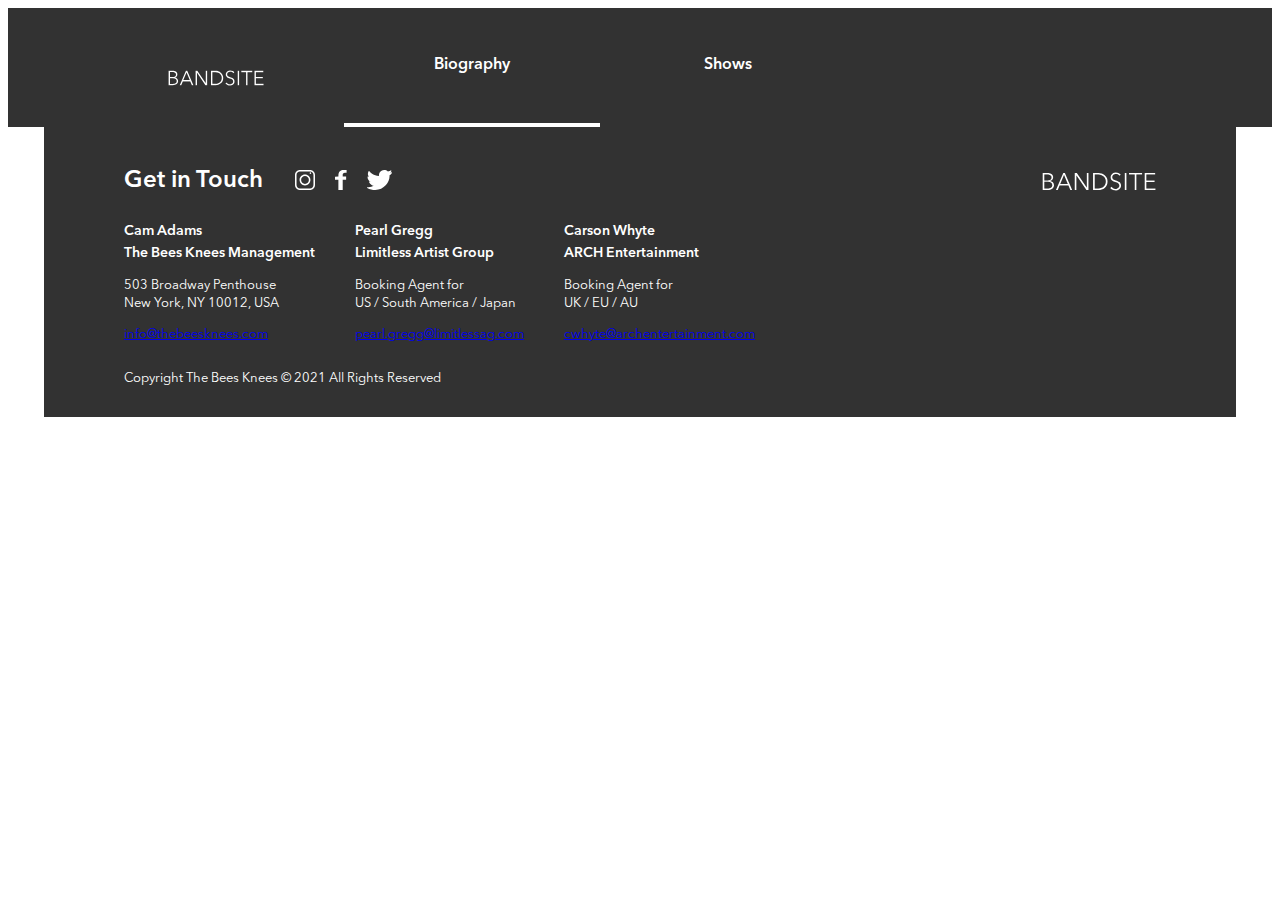
==== pages/shows.html @ 7373b71f "add shows header and footer" ====
<!DOCTYPE html>
<html lang="en">
<head>
    <meta charset="UTF-8">
    <meta http-equiv="X-UA-Compatible" content="IE=edge">
    <meta name="viewport" content="width=device-width, initial-scale=1.0">
    <link rel="stylesheet" href="../Styles/shows.css">
    <title>Document</title>
</head>
<body>
    <header class="header">
        <a href="../index.html" class="header__link"><img src="../Assets/Logo/Logo-bandsite.svg" alt="band-logo" class="header__logo"></a>
            <nav class="header__nav">
            <ul class="header__nav-list">
                <li class="header__nav-item header__nav-item--active">Biography</li>
                <li class="header__nav-item">Shows</li>
            </ul>
        </nav>
    </header>

    <footer class="footer">
        <div class="footer__container">
            <div class="footer__container-left">
        <h3 class="footer__title">
            Get in Touch
        </h3>
        <div class="footer__socials">
            <img src="../Assets/Icons/SVG/Icon-instagram.svg" alt="icon-instagram" class="footer__icon">
            <img src="../Assets/Icons/SVG/Icon-facebook.svg" alt="Icon-facebook" class="footer__icon">
            <img src="../Assets/Icons/SVG/Icon-twitter.svg" alt="icon-twitter" class="footer__icon">
        </div>
    </div>
<img src="../Assets/Logo/Logo-bandsite.svg" alt="BANDSITE" class="footer__site-name-top">
        </div>
        <div class="footer__contact">
            <div class="footer__grouping">
            <p class="footer__name">
                Cam Adams
             </p>
             <p class="footer__org">
                The Bees Knees Management 
             </p>
             <p class="footer__info">
                503 Broadway Penthouse<br>
                New York, NY 10012, USA
             </p>
             <p class="footer__email">
                <a href="mailto:info@thebeesknees.com">info@thebeesknees.com</a>
             </p>
            </div>
            <div class="footer__grouping">
             <p class="footer__name">
                Pearl Gregg
             </p>
             <p class="footer__org">
                Limitless Artist Group
             </p>
             <p class="footer__info">
                Booking Agent for <br>

                US / South America / Japan
             </p>
             <p class="footer__email">
                <a href="mailto:pearl.gregg@limitlessag.com">pearl.gregg@limitlessag.com</a>
            </p>
        </div>
        <div class="footer__grouping">
             <p class="footer__name">
                Carson Whyte
             </p>
             <p class="footer__org">
                ARCH Entertainment
             </p>
             <p class="footer__info">
                Booking Agent for <br>

                UK / EU / AU
             </p>
             <p class="footer__email">
                <a href="mailto:cwhyte@archentertainment.com">cwhyte@archentertainment.com</a>
            </p>
        </div>
    </div>
        <div class="footer__contact">
        </div>
        <img class="footer__site-name" src="../Assets/Logo/Logo-bandsite.svg" alt="Bandsite">
        <p class="footer__copyright">
            Copyright The Bees Knees © 2021 All Rights Reserved
        </p>
    </footer>
</body>
</html>
---- Styles/shows.css ----
*, *::before, *::after {
  box-sizing: border-box;
}

@font-face {
  font-family: avenir;
  src: url(../Assets/Font/AvenirNextLTPro-Regular.otf);
  font-weight: 400;
}
@font-face {
  font-family: avenir;
  src: url(../Assets/Font/AvenirNextLTPro-Bold.otf);
  font-weight: 700;
}
@font-face {
  font-family: avenir;
  src: url(../Assets/Font/AvenirNextLTPro-Demi.otf);
  font-weight: 600;
}
.header {
  display: flex;
  flex-direction: column;
  background-color: #323232;
  padding: 0rem;
  margin: 0rem;
  align-items: center;
  justify-content: space-between;
}
@media (min-width: 768px) {
  .header {
    padding-left: 1.5rem;
  }
}
@media (min-width: 1280px) {
  .header {
    padding-left: 5rem;
  }
}
.header__title {
  font-size: 1.5rem;
  line-height: 2rem;
  font-family: avenir;
  font-weight: 400;
  color: #FFFFFF;
  margin: 1rem;
  margin-bottom: 0rem;
  text-align: center;
}
.header__link {
  display: inline;
  text-align: center;
}
.header__logo {
  width: 30vw;
  padding-top: 1rem;
}
@media (min-width: 768px) {
  .header__logo {
    padding-left: 3rem;
    padding-right: 5rem;
    align-self: center;
    padding-bottom: 1.5rem;
    padding-top: 3rem;
    width: 35vw;
  }
}
@media (min-width: 1280px) {
  .header__logo {
    padding-left: 5rem;
    width: 20vw;
  }
}
.header__link {
  text-decoration: none;
}
.header__nav {
  margin: 0;
  padding: 0;
  align-self: center;
}
.header__nav-list {
  padding: 0;
  margin: 0;
  list-style: none;
  display: flex;
}
.header__nav-item {
  padding: 1rem 3rem;
  color: #FFFFFF;
  font-family: avenir;
  font-weight: 600;
  text-align: center;
  font-size: 1rem;
  width: 50vw;
}
.header__nav-item:hover {
  color: palevioletred;
}
@media (min-width: 768px) {
  .header__nav-item {
    width: 20vw;
    padding-bottom: 3rem;
    padding-top: 3rem;
  }
}
.header__nav-item--active {
  border-bottom: 4px solid #FFFFFF;
  font-weight: 600;
}
@media (min-width: 768px) {
  .header {
    flex-direction: row;
    justify-content: flex-start;
  }
}

.footer {
  background-color: #323232;
  padding: 1rem;
}
@media (min-width: 768px) {
  .footer {
    margin-left: 2.25rem;
    margin-right: 2.25rem;
  }
}
@media (min-width: 768px) {
  .footer {
    padding-left: 5rem;
    padding-right: 5rem;
  }
}
.footer__container {
  align-items: center;
}
@media (min-width: 768px) {
  .footer__container {
    display: flex;
    flex-direction: row;
    justify-content: space-between;
  }
}
@media (min-width: 768px) {
  .footer__container-left {
    display: flex;
    flex-direction: row;
    align-items: center;
  }
}
.footer__title {
  color: #FFFFFF;
  font-family: avenir;
  font-weight: 600;
  font-size: 1.5rem;
}
.footer__socials {
  color: #FFFFFF;
  margin-top: 1rem;
  margin-bottom: 1rem;
}
@media (min-width: 768px) {
  .footer__socials {
    margin-left: 2rem;
  }
}
.footer__icon {
  padding-right: 1rem;
}
.footer__site-name-top {
  display: none;
  color: #FFFFFF;
  font-family: avenir;
  font-weight: 400;
  font-size: 1.5rem;
  line-height: 2rem;
  margin: 0;
}
@media (min-width: 768px) {
  .footer__site-name-top {
    display: inline-flex;
    justify-self: flex-end;
  }
}
@media (min-width: 768px) {
  .footer__contact {
    display: flex;
    flex-direction: row;
  }
}
@media (min-width: 768px) {
  .footer__grouping {
    padding-right: 2.5rem;
  }
}
.footer__name {
  font-family: avenir;
  font-weight: 600;
  font-size: 0.875rem;
  line-height: 1.375rem;
  color: #FFFFFF;
  margin: 0;
}
.footer__org {
  font-family: avenir;
  font-weight: 600;
  font-size: 0.875rem;
  line-height: 1.375rem;
  color: #FFFFFF;
  margin: 0;
}
.footer__info {
  font-family: avenir;
  line-height: 1.125rem;
  font-weight: 400;
  font-size: 0.8125rem;
  color: #FFFFFF;
}
.footer__email {
  font-family: avenir;
  line-height: 1.125rem;
  font-weight: 400;
  font-size: 0.8125rem;
  color: #FFFFFF;
}
@media (min-width: 768px) {
  .footer__site-name {
    display: none;
  }
}
.footer__copyright {
  font-family: avenir;
  line-height: 1.125rem;
  font-weight: 400;
  font-size: 0.8125rem;
  color: #FFFFFF;
}/*# sourceMappingURL=shows.css.map */
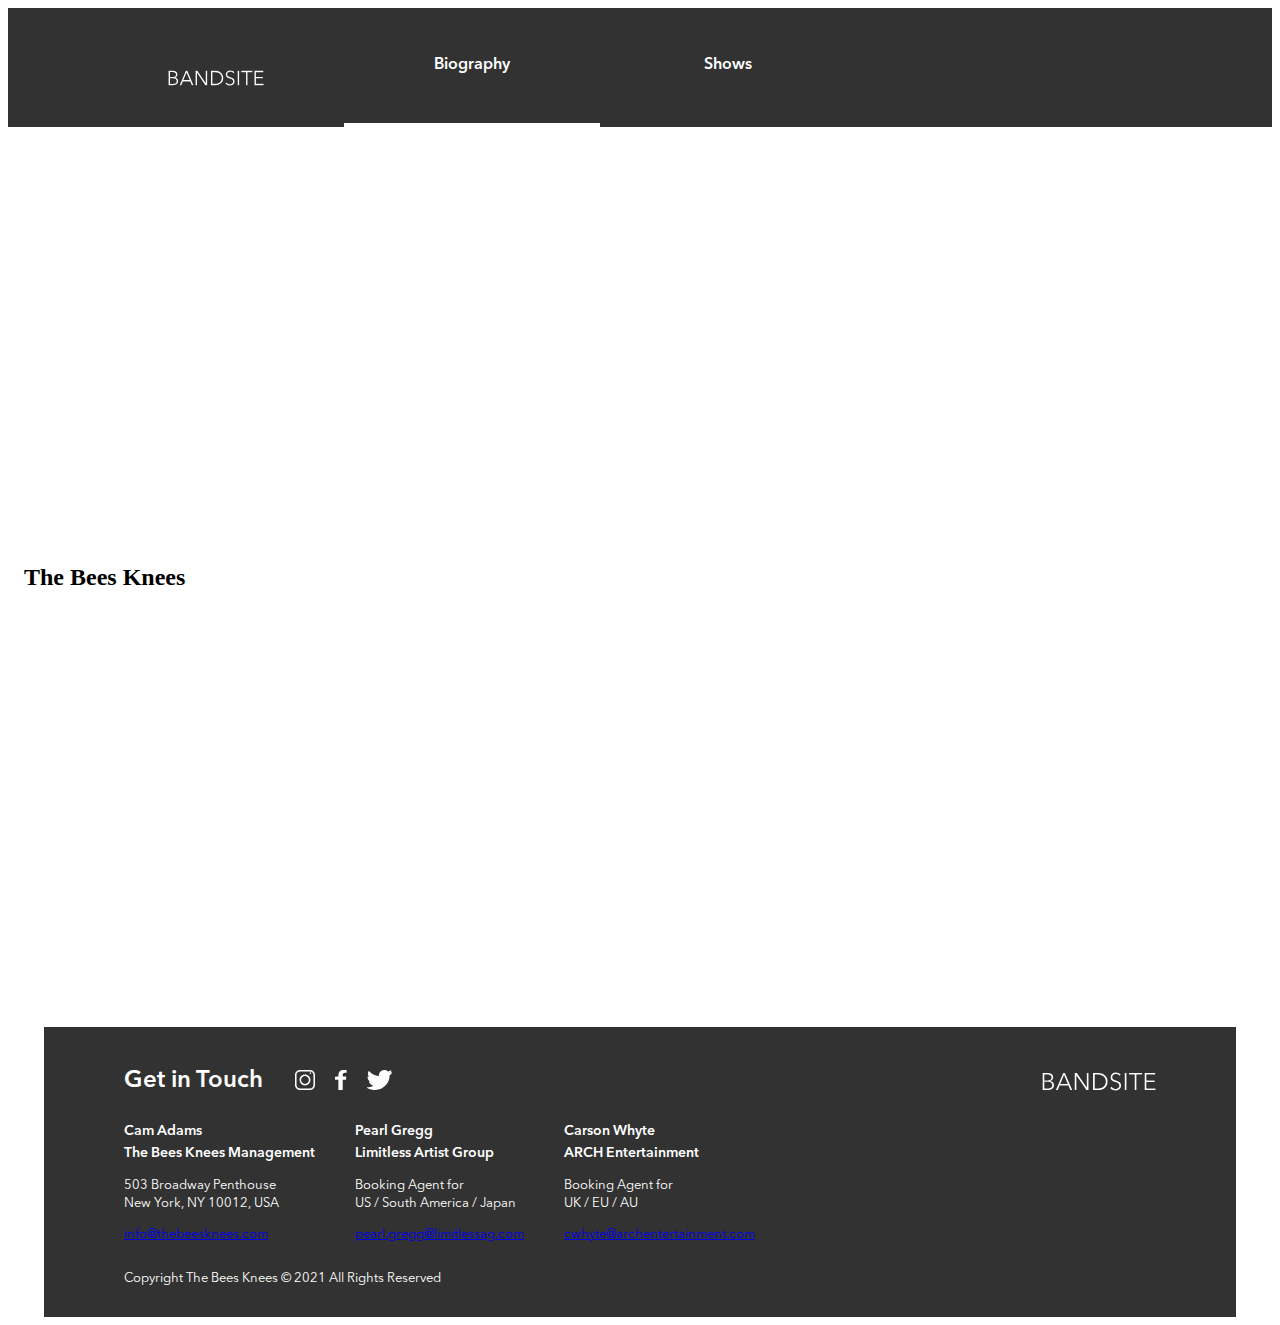
==== commit 8fbeed0e: "add assets" ====
--- a/pages/shows.html
+++ b/pages/shows.html
@@ -17,6 +17,14 @@
             </ul>
         </nav>
     </header>
+
+    <main>
+        <section class="hero">
+            <div class="hero__overlay"></div>
+            <h2 class="hero__title">The Bees Knees</h2>
+        </section>
+    </main>
+
 
     <footer class="footer">
         <div class="footer__container">
--- a/Styles/shows.css
+++ b/Styles/shows.css
@@ -233,4 +233,25 @@
   font-weight: 400;
   font-size: 0.8125rem;
   color: #FFFFFF;
+}
+
+.hero {
+  background-image: url(../Assets/Images/);
+  background-position: center;
+  position: relative;
+  background-size: cover;
+  height: 40vh;
+  display: flex;
+  align-items: center;
+  padding-left: 1rem;
+}
+@media (min-width: 768px) {
+  .hero {
+    height: 50vw;
+  }
+}
+@media (min-width: 1280px) {
+  .hero {
+    height: 100vh;
+  }
 }/*# sourceMappingURL=shows.css.map */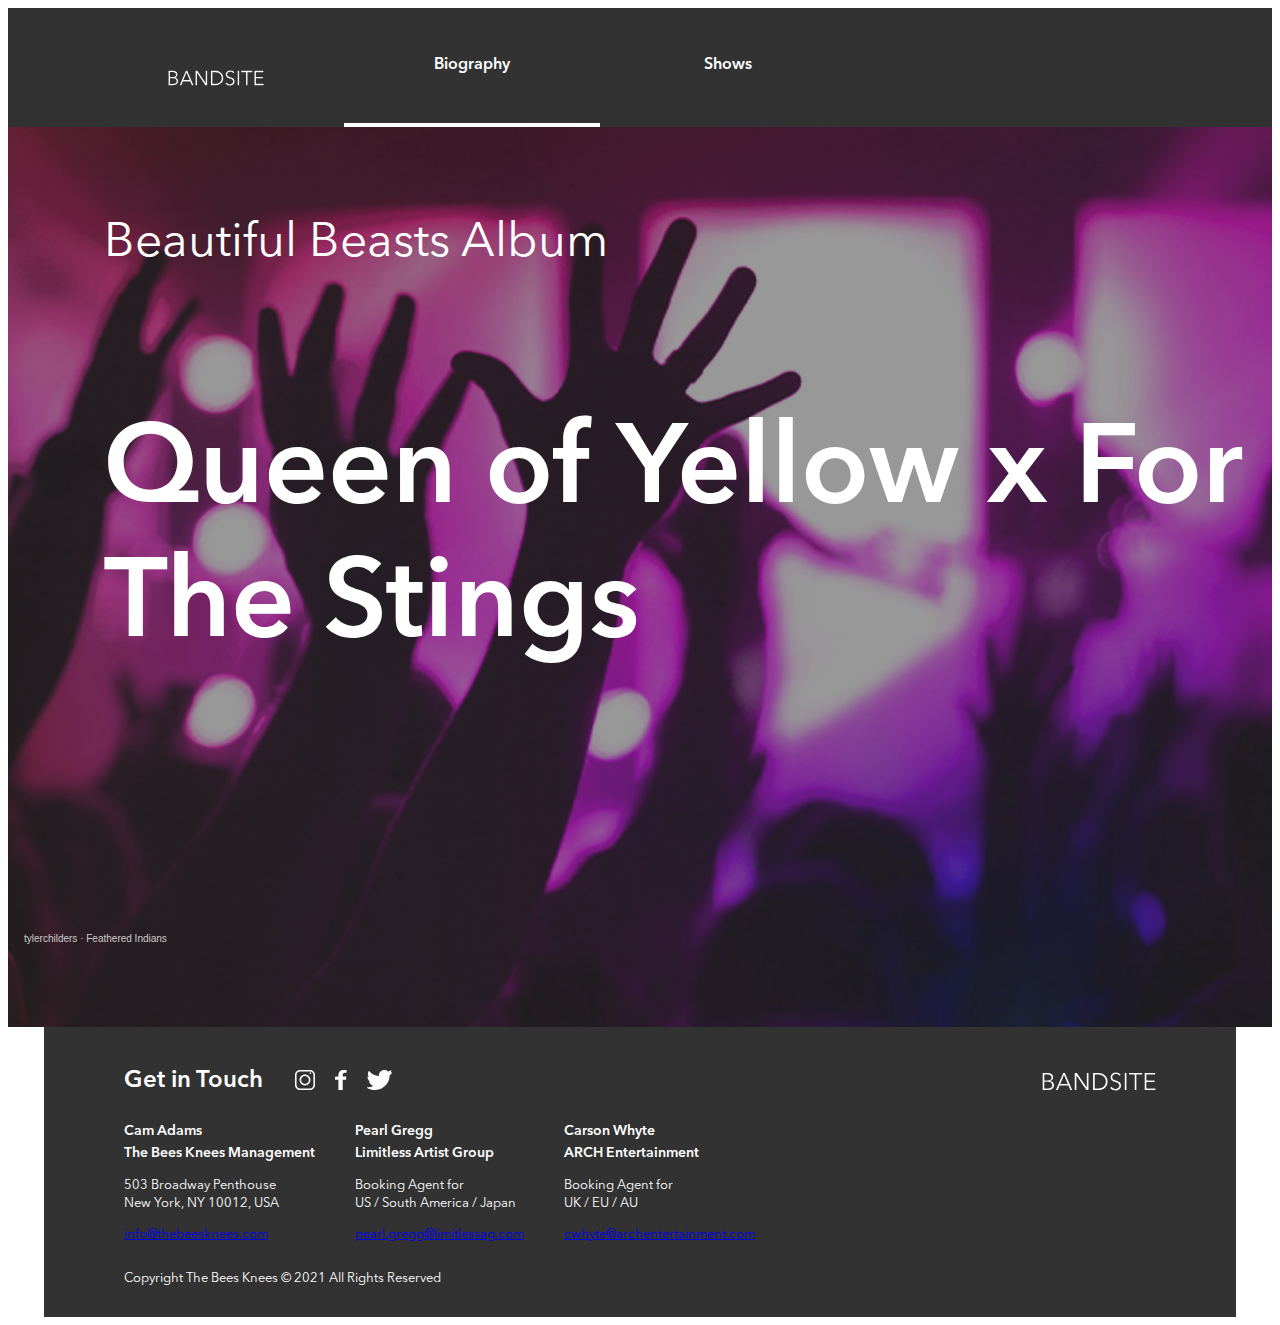
==== commit d0db4d3e: "add music to shows page" ====
--- a/pages/shows.html
+++ b/pages/shows.html
@@ -20,9 +20,13 @@
 
     <main>
         <section class="hero">
+            <h2 class="hero__title">Beautiful Beasts Album</h2>
+            <h2 class="hero__album-name">Queen of Yellow x For The Stings</h2>
             <div class="hero__overlay"></div>
-            <h2 class="hero__title">The Bees Knees</h2>
-        </section>
+            <iframe class="hero__iframe" width="100%" height="166" scrolling="no" frameborder="no" allow="autoplay" src="https://w.soundcloud.com/player/?url=https%3A//api.soundcloud.com/tracks/709649923&color=%230c0607&auto_play=true&hide_related=false&show_comments=true&show_user=true&show_reposts=false&show_teaser=true"></iframe>
+            <div class="hero__iframe">
+                <a href="https://soundcloud.com/tylerchilders" title="tylerchilders" target="_blank" class="hero__iframe-link">tylerchilders</a> · <a href="https://soundcloud.com/tylerchilders/feathered-indians-3" title="Feathered Indians" target="_blank" class="hero__iframe-link">Feathered Indians</a>
+            </div>
     </main>
 
 
--- a/Styles/shows.css
+++ b/Styles/shows.css
@@ -236,22 +236,99 @@
 }
 
 .hero {
-  background-image: url(../Assets/Images/);
+  background-image: url(../Assets/Images/hero-shows.jpg);
   background-position: center;
   position: relative;
   background-size: cover;
-  height: 40vh;
+  height: 60vh;
   display: flex;
-  align-items: center;
+  align-items: flex-start;
   padding-left: 1rem;
+  flex-direction: column;
 }
 @media (min-width: 768px) {
   .hero {
-    height: 50vw;
+    height: 70vw;
   }
 }
 @media (min-width: 1280px) {
   .hero {
     height: 100vh;
   }
+}
+.hero__iframe {
+  z-index: 3;
+  font-size: 10px;
+  color: #cccccc;
+  line-break: anywhere;
+  word-break: normal;
+  overflow: hidden;
+  white-space: nowrap;
+  text-overflow: ellipsis;
+  font-family: Interstate, Lucida Grande, Lucida Sans Unicode, Lucida Sans, Garuda, Verdana, Tahoma, sans-serif;
+  font-weight: 100;
+  width: 80vw;
+}
+@media (min-width: 768px) {
+  .hero__iframe {
+    padding-bottom: 3rem;
+  }
+}
+@media (min-width: 1280px) {
+  .hero__iframe {
+    padding-bottom: 5rem;
+  }
+}
+.hero__iframe-link {
+  color: #cccccc;
+  text-decoration: none;
+}
+.hero__overlay {
+  position: absolute;
+  z-index: 2;
+  background-color: rgba(50, 50, 50, 0.5019607843);
+  top: 0;
+  left: 0;
+  width: 100%;
+  height: 100%;
+}
+.hero__title {
+  font-family: avenir;
+  font-weight: 400;
+  color: #FFFFFF;
+  position: relative;
+  z-index: 3;
+  font-size: 1rem;
+  padding-top: 3rem;
+}
+@media (min-width: 768px) {
+  .hero__title {
+    font-size: 1.5rem;
+    padding-left: 1.5rem;
+  }
+}
+@media (min-width: 1280px) {
+  .hero__title {
+    font-size: 3rem;
+    padding-left: 5rem;
+  }
+}
+.hero__album-name {
+  font-family: avenir;
+  font-weight: 600;
+  color: #FFFFFF;
+  position: relative;
+  z-index: 3;
+}
+@media (min-width: 768px) {
+  .hero__album-name {
+    font-size: 3rem;
+    padding-left: 1.5rem;
+  }
+}
+@media (min-width: 1280px) {
+  .hero__album-name {
+    font-size: 7rem;
+    padding-left: 5rem;
+  }
 }/*# sourceMappingURL=shows.css.map */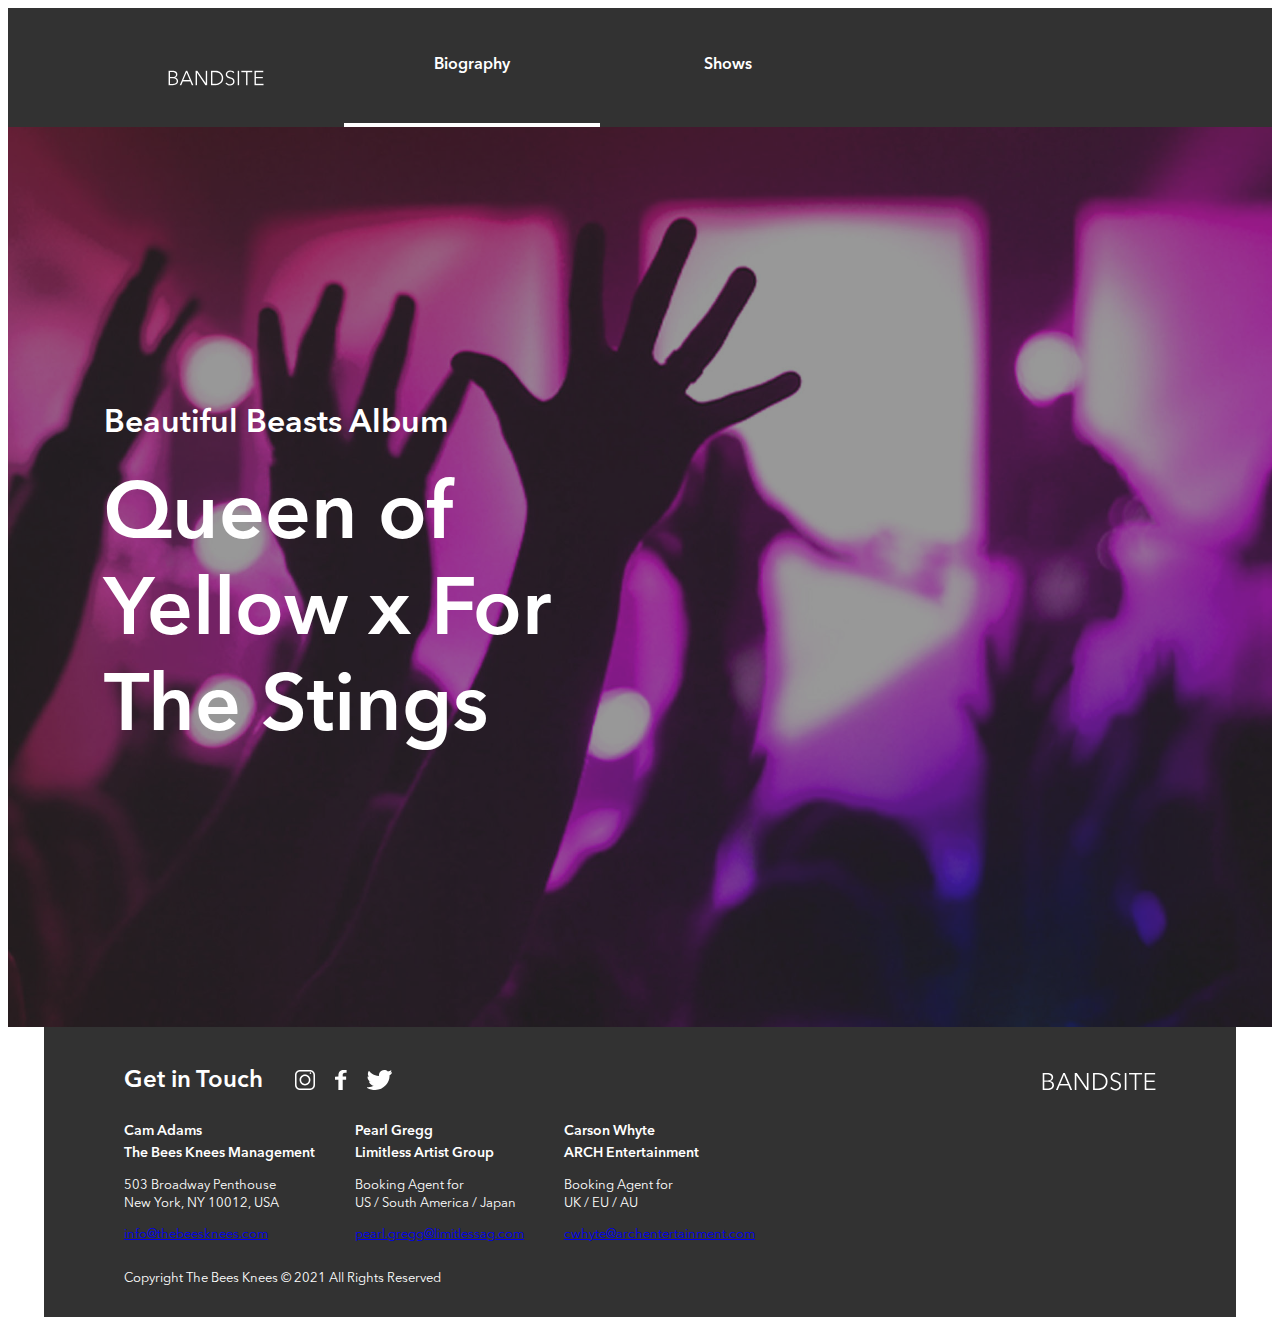
==== commit f6c2d0f9: "fix hero dimensions" ====
--- a/pages/shows.html
+++ b/pages/shows.html
@@ -20,13 +20,12 @@
 
     <main>
         <section class="hero">
+        <div class="hero__container">
             <h2 class="hero__title">Beautiful Beasts Album</h2>
             <h2 class="hero__album-name">Queen of Yellow x For The Stings</h2>
             <div class="hero__overlay"></div>
+        </div>
             <iframe class="hero__iframe" width="100%" height="166" scrolling="no" frameborder="no" allow="autoplay" src="https://w.soundcloud.com/player/?url=https%3A//api.soundcloud.com/tracks/709649923&color=%230c0607&auto_play=true&hide_related=false&show_comments=true&show_user=true&show_reposts=false&show_teaser=true"></iframe>
-            <div class="hero__iframe">
-                <a href="https://soundcloud.com/tylerchilders" title="tylerchilders" target="_blank" class="hero__iframe-link">tylerchilders</a> · <a href="https://soundcloud.com/tylerchilders/feathered-indians-3" title="Feathered Indians" target="_blank" class="hero__iframe-link">Feathered Indians</a>
-            </div>
     </main>
 
 
--- a/Styles/shows.css
+++ b/Styles/shows.css
@@ -248,12 +248,19 @@
 }
 @media (min-width: 768px) {
   .hero {
-    height: 70vw;
+    height: 75vh;
   }
 }
 @media (min-width: 1280px) {
   .hero {
     height: 100vh;
+    flex-direction: row;
+  }
+}
+@media (min-width: 1280px) {
+  .hero__container {
+    width: 50vw;
+    align-self: center;
   }
 }
 .hero__iframe {
@@ -269,14 +276,12 @@
   font-weight: 100;
   width: 80vw;
 }
-@media (min-width: 768px) {
+@media (min-width: 1280px) {
   .hero__iframe {
-    padding-bottom: 3rem;
-  }
-}
-@media (min-width: 1280px) {
-  .hero__iframe {
-    padding-bottom: 5rem;
+    align-self: center;
+    width: 50vw;
+    padding-left: 5rem;
+    padding-right: 5rem;
   }
 }
 .hero__iframe-link {
@@ -309,8 +314,10 @@
 }
 @media (min-width: 1280px) {
   .hero__title {
-    font-size: 3rem;
-    padding-left: 5rem;
+    font-size: 2rem;
+    padding-left: 5rem;
+    font-weight: 600;
+    align-self: center;
   }
 }
 .hero__album-name {
@@ -328,7 +335,9 @@
 }
 @media (min-width: 1280px) {
   .hero__album-name {
-    font-size: 7rem;
-    padding-left: 5rem;
+    margin-top: 0;
+    font-size: 5rem;
+    padding-left: 5rem;
+    align-self: center;
   }
 }/*# sourceMappingURL=shows.css.map */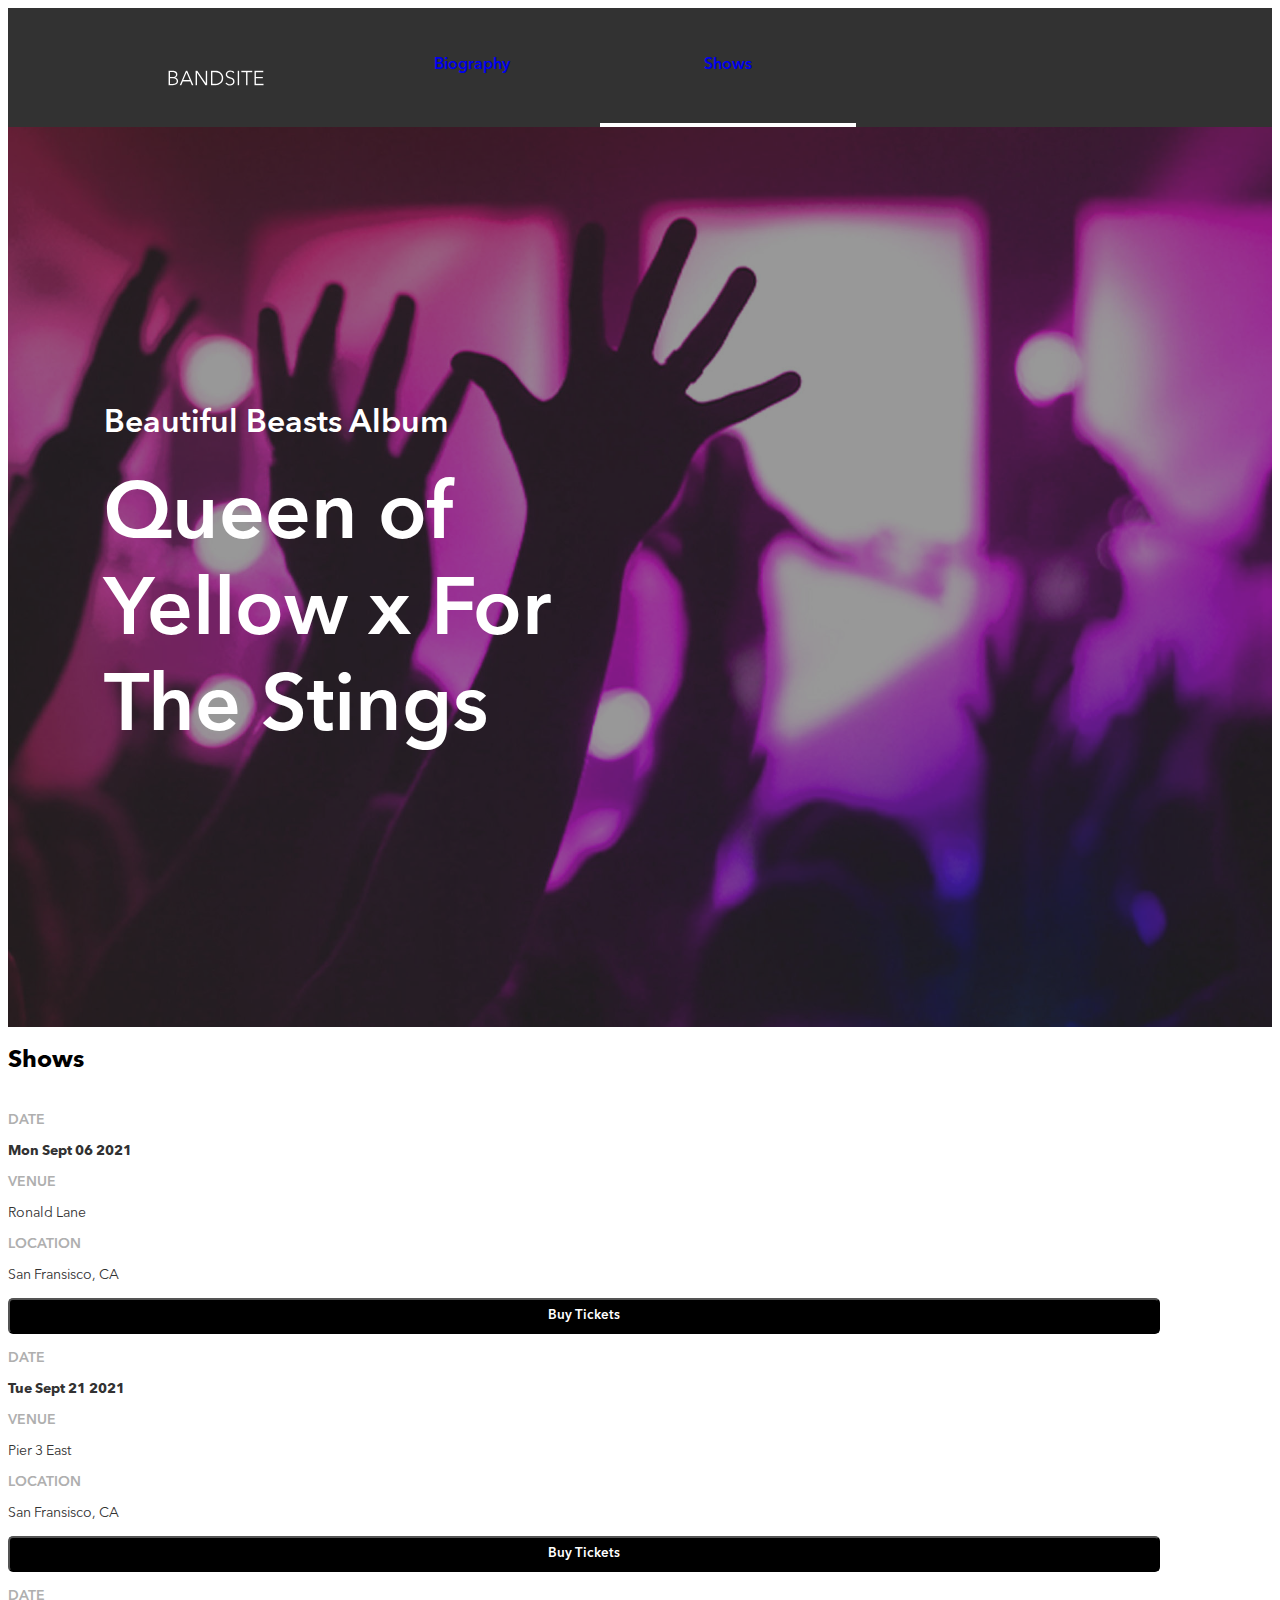
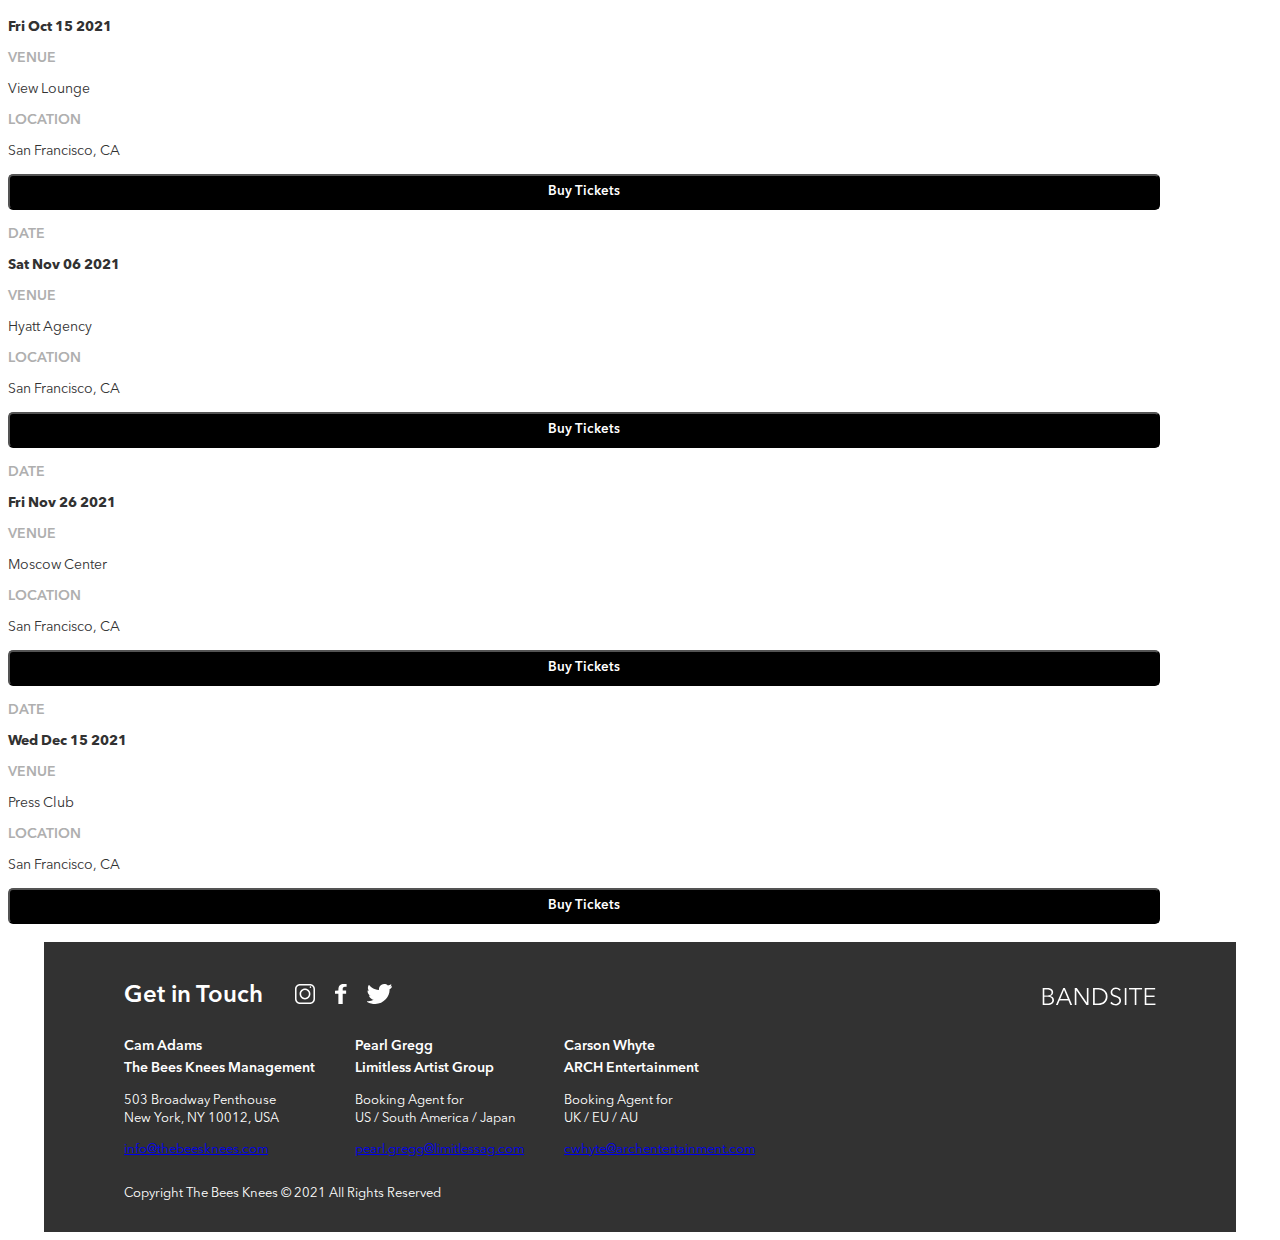
==== commit f72c1c0c: "add links" ====
--- a/pages/shows.html
+++ b/pages/shows.html
@@ -12,21 +12,31 @@
         <a href="../index.html" class="header__link"><img src="../Assets/Logo/Logo-bandsite.svg" alt="band-logo" class="header__logo"></a>
             <nav class="header__nav">
             <ul class="header__nav-list">
-                <li class="header__nav-item header__nav-item--active">Biography</li>
-                <li class="header__nav-item">Shows</li>
+                <li class="header__nav-item"><a class="header__link" href="../index.html">Biography</a></li>
+                <li class="header__nav-item header__nav-item--active"><a href="./shows.html" class="header__link">Shows</a></li>
             </ul>
         </nav>
     </header>
 
     <main>
         <section class="hero">
-        <div class="hero__container">
-            <h2 class="hero__title">Beautiful Beasts Album</h2>
-            <h2 class="hero__album-name">Queen of Yellow x For The Stings</h2>
-            <div class="hero__overlay"></div>
-        </div>
+            <div class="hero__container">
+                <h2 class="hero__title">Beautiful Beasts Album</h2>
+                <h2 class="hero__album-name">Queen of Yellow x For The Stings</h2>
+                <div class="hero__overlay"></div>
+            </div>
             <iframe class="hero__iframe" width="100%" height="166" scrolling="no" frameborder="no" allow="autoplay" src="https://w.soundcloud.com/player/?url=https%3A//api.soundcloud.com/tracks/709649923&color=%230c0607&auto_play=true&hide_related=false&show_comments=true&show_user=true&show_reposts=false&show_teaser=true"></iframe>
-    </main>
+        </section>
+    <!-- To be populated by JS -->
+        <section class="tour-dates">
+            <h2 class="tour-dates__title">Shows</h2>
+            <ul class="tour-dates__list">
+
+            </ul>
+        </section>
+    
+    
+        </main>
 
 
     <footer class="footer">
@@ -36,9 +46,9 @@
             Get in Touch
         </h3>
         <div class="footer__socials">
-            <img src="../Assets/Icons/SVG/Icon-instagram.svg" alt="icon-instagram" class="footer__icon">
-            <img src="../Assets/Icons/SVG/Icon-facebook.svg" alt="Icon-facebook" class="footer__icon">
-            <img src="../Assets/Icons/SVG/Icon-twitter.svg" alt="icon-twitter" class="footer__icon">
+            <a href="http://www.instagram.com"><img src="../Assets/Icons/SVG/Icon-instagram.svg" alt="icon-instagram" class="footer__icon"></a>
+            <a href="http://www.facebook.com"><img src="../Assets/Icons/SVG/Icon-facebook.svg" alt="Icon-facebook" class="footer__icon"></a>
+            <a href="http://www.twitter.com"><img src="../Assets/Icons/SVG/Icon-twitter.svg" alt="icon-twitter" class="footer__icon"></a>
         </div>
     </div>
 <img src="../Assets/Logo/Logo-bandsite.svg" alt="BANDSITE" class="footer__site-name-top">
@@ -99,5 +109,6 @@
             Copyright The Bees Knees © 2021 All Rights Reserved
         </p>
     </footer>
+    <script src="../scripts/build-shows-page.js"></script>
 </body>
 </html>--- a/Styles/shows.css
+++ b/Styles/shows.css
@@ -248,7 +248,7 @@
 }
 @media (min-width: 768px) {
   .hero {
-    height: 75vh;
+    height: 80vh;
   }
 }
 @media (min-width: 1280px) {
@@ -340,4 +340,44 @@
     padding-left: 5rem;
     align-self: center;
   }
+}
+
+.tour-dates__title {
+  font-family: avenir;
+  font-size: 1.5rem;
+  font-weight: bold;
+  padding-bottom: 1rem;
+}
+.tour-dates__list {
+  padding-left: 0;
+}
+.tour-dates__header {
+  font-size: 0.875rem;
+  color: #AFAFAF;
+  font-family: avenir;
+  font-weight: 600;
+}
+.tour-dates__info {
+  font-size: 0.875rem;
+  color: #323232;
+  font-family: avenir;
+}
+.tour-dates__info--bold {
+  font-weight: bold;
+}
+.tour-dates__item {
+  border-bottom: 1px #E1E1E1;
+  padding-bottom: 2px;
+  margin-bottom: 2px;
+  list-style: none;
+}
+.tour-dates__button {
+  background-color: black;
+  color: #FFFFFF;
+  font-family: avenir;
+  width: 90vw;
+  font-weight: 600;
+  border-radius: 0.3125rem;
+  padding-top: 0.5rem;
+  padding-bottom: 0.5rem;
 }/*# sourceMappingURL=shows.css.map */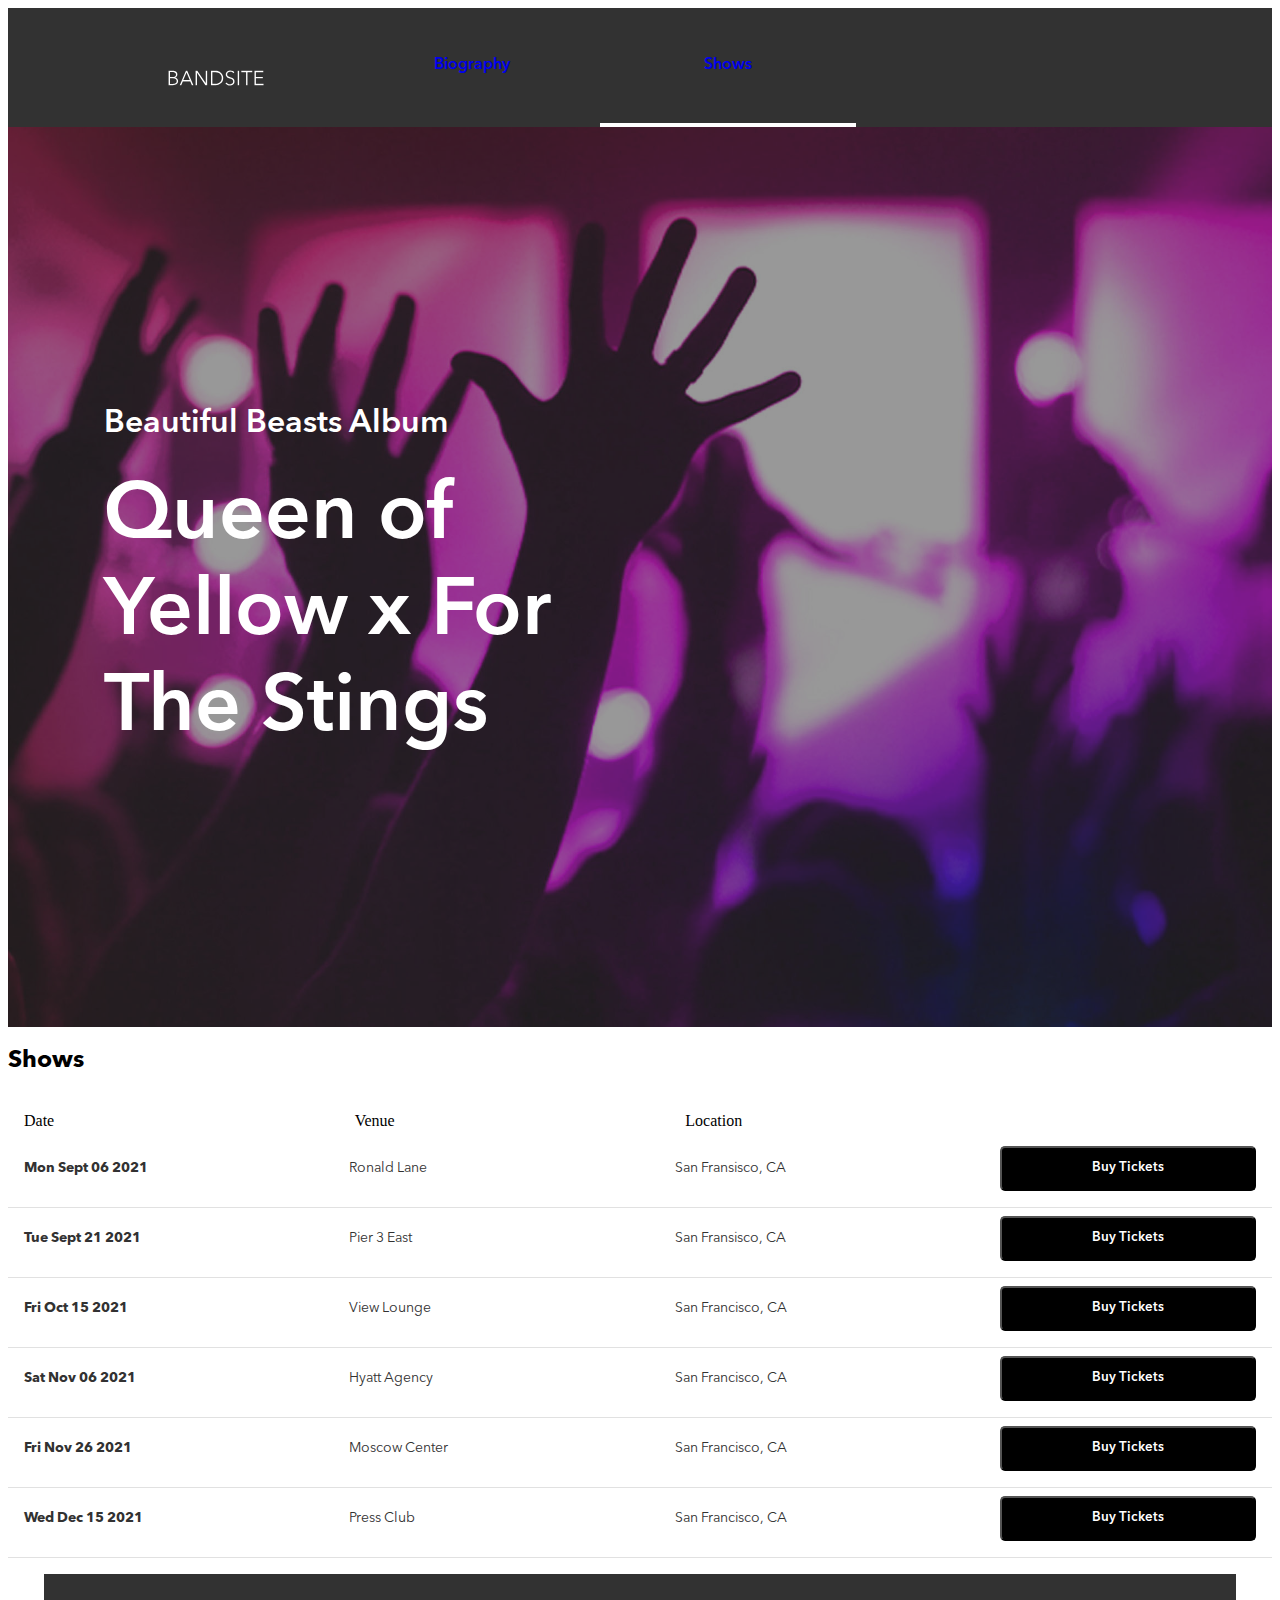
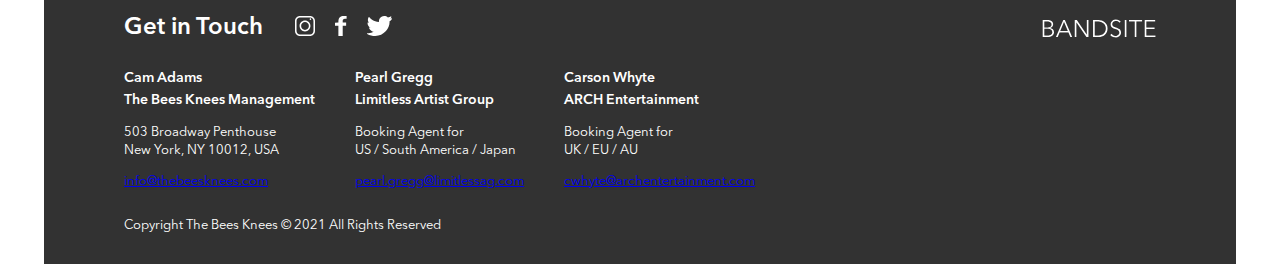
==== commit 0f0dadbd: "adjusted shows tablet view" ====
--- a/pages/shows.html
+++ b/pages/shows.html
@@ -5,6 +5,7 @@
     <meta http-equiv="X-UA-Compatible" content="IE=edge">
     <meta name="viewport" content="width=device-width, initial-scale=1.0">
     <link rel="stylesheet" href="../Styles/shows.css">
+    <script src="../scripts/build-shows-page.js" defer></script>
     <title>Document</title>
 </head>
 <body>
@@ -30,6 +31,12 @@
     <!-- To be populated by JS -->
         <section class="tour-dates">
             <h2 class="tour-dates__title">Shows</h2>
+            <ul class="tour-dates__header--fixed">
+                <li class="tour-dates__header-item--fixed">Date</li>
+                <li class="tour-dates__header-item--fixed">Venue</li>
+                <li class="tour-dates__header-item--fixed">Location</li>
+                <li class="tour-dates__header-item--fixed"></li>
+            </ul>
             <ul class="tour-dates__list">
 
             </ul>
@@ -109,6 +116,5 @@
             Copyright The Bees Knees © 2021 All Rights Reserved
         </p>
     </footer>
-    <script src="../scripts/build-shows-page.js"></script>
 </body>
 </html>--- a/Styles/shows.css
+++ b/Styles/shows.css
@@ -342,6 +342,23 @@
   }
 }
 
+.tour-dates__header--fixed {
+  display: none;
+  list-style: none;
+  padding-left: 1rem;
+  margin-left: 0;
+}
+@media (min-width: 768px) {
+  .tour-dates__header--fixed {
+    display: flex;
+    justify-content: space-between;
+  }
+}
+@media (min-width: 768px) {
+  .tour-dates__header-item--fixed {
+    width: 20vw;
+  }
+}
 .tour-dates__title {
   font-family: avenir;
   font-size: 1.5rem;
@@ -357,19 +374,38 @@
   font-family: avenir;
   font-weight: 600;
 }
+@media (min-width: 768px) {
+  .tour-dates__header {
+    display: none;
+  }
+}
 .tour-dates__info {
   font-size: 0.875rem;
   color: #323232;
   font-family: avenir;
 }
+@media (min-width: 768px) {
+  .tour-dates__info {
+    width: 20vw;
+  }
+}
 .tour-dates__info--bold {
   font-weight: bold;
 }
 .tour-dates__item {
-  border-bottom: 1px #E1E1E1;
-  padding-bottom: 2px;
-  margin-bottom: 2px;
+  border-bottom: 1px solid #E1E1E1;
+  padding-bottom: 1rem;
+  margin-bottom: 0.5rem;
   list-style: none;
+}
+@media (min-width: 768px) {
+  .tour-dates__item {
+    display: flex;
+    flex-direction: row;
+    padding-left: 1rem;
+    padding-right: 1rem;
+    justify-content: space-between;
+  }
 }
 .tour-dates__button {
   background-color: black;
@@ -380,4 +416,9 @@
   border-radius: 0.3125rem;
   padding-top: 0.5rem;
   padding-bottom: 0.5rem;
+}
+@media (min-width: 768px) {
+  .tour-dates__button {
+    width: 20vw;
+  }
 }/*# sourceMappingURL=shows.css.map */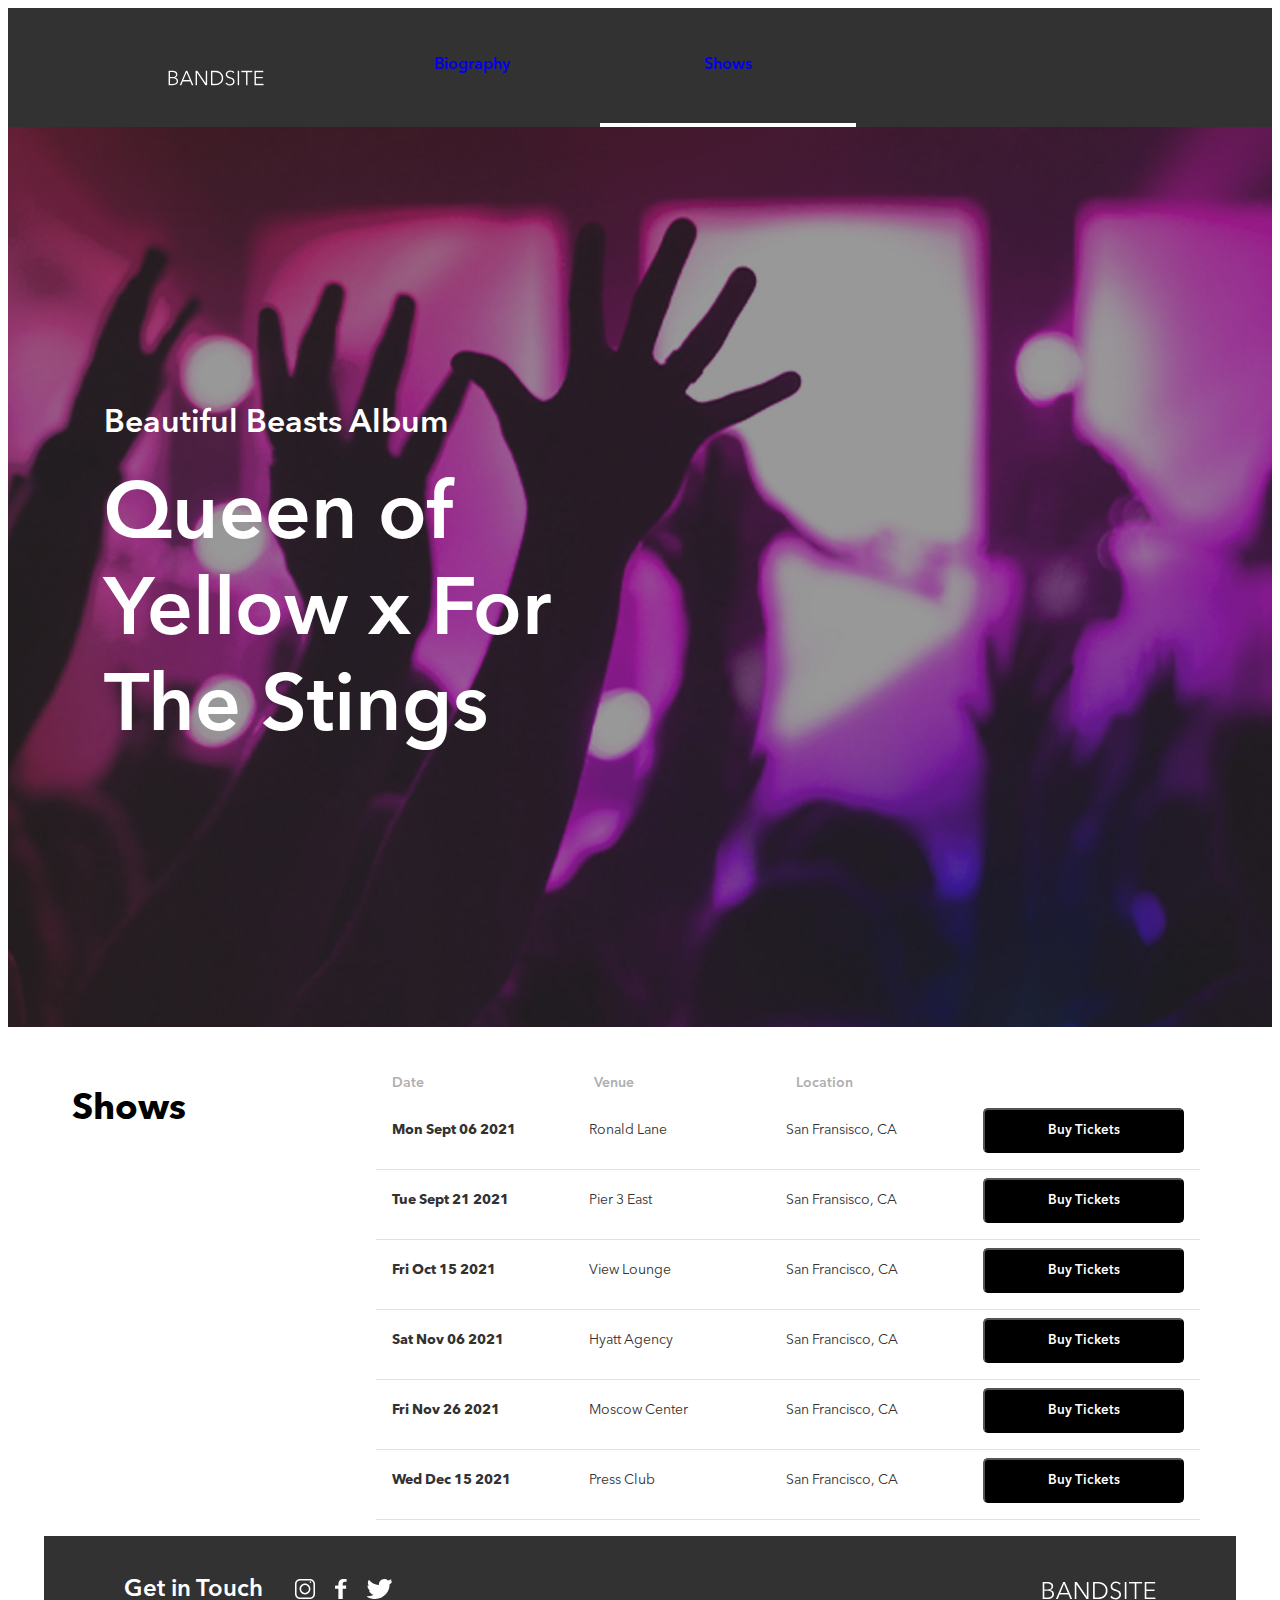
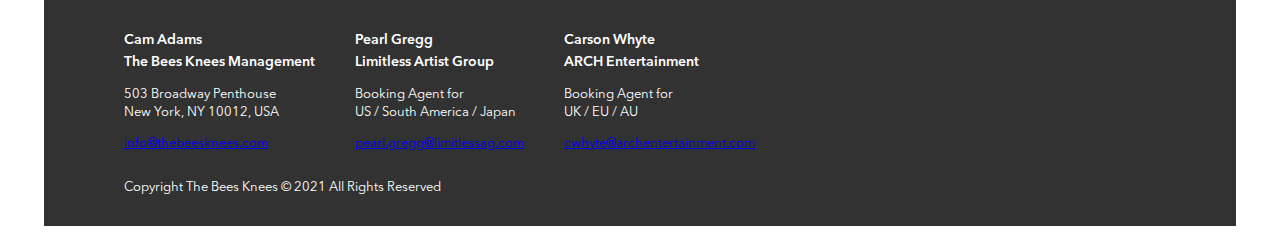
==== commit 2a5f2084: "form displays for tablet/desktop" ====
--- a/pages/shows.html
+++ b/pages/shows.html
@@ -31,6 +31,7 @@
     <!-- To be populated by JS -->
         <section class="tour-dates">
             <h2 class="tour-dates__title">Shows</h2>
+            <div class="tour-dates__desktop-container">
             <ul class="tour-dates__header--fixed">
                 <li class="tour-dates__header-item--fixed">Date</li>
                 <li class="tour-dates__header-item--fixed">Venue</li>
@@ -38,8 +39,8 @@
                 <li class="tour-dates__header-item--fixed"></li>
             </ul>
             <ul class="tour-dates__list">
-
             </ul>
+        </div>
         </section>
     
     
--- a/Styles/shows.css
+++ b/Styles/shows.css
@@ -342,6 +342,19 @@
   }
 }
 
+@media (min-width: 1280px) {
+  .tour-dates {
+    padding-top: 2rem;
+    display: flex;
+    flex-direction: row;
+  }
+}
+@media (min-width: 1280px) {
+  .tour-dates__desktop-container {
+    width: 70vw;
+    padding-right: 4.5rem;
+  }
+}
 .tour-dates__header--fixed {
   display: none;
   list-style: none;
@@ -354,6 +367,12 @@
     justify-content: space-between;
   }
 }
+.tour-dates__header-item--fixed {
+  font-size: 0.875rem;
+  color: #AFAFAF;
+  font-family: avenir;
+  font-weight: 600;
+}
 @media (min-width: 768px) {
   .tour-dates__header-item--fixed {
     width: 20vw;
@@ -364,6 +383,13 @@
   font-size: 1.5rem;
   font-weight: bold;
   padding-bottom: 1rem;
+}
+@media (min-width: 1280px) {
+  .tour-dates__title {
+    width: 30vw;
+    font-size: 2.25rem;
+    padding-left: 5vw;
+  }
 }
 .tour-dates__list {
   padding-left: 0;
